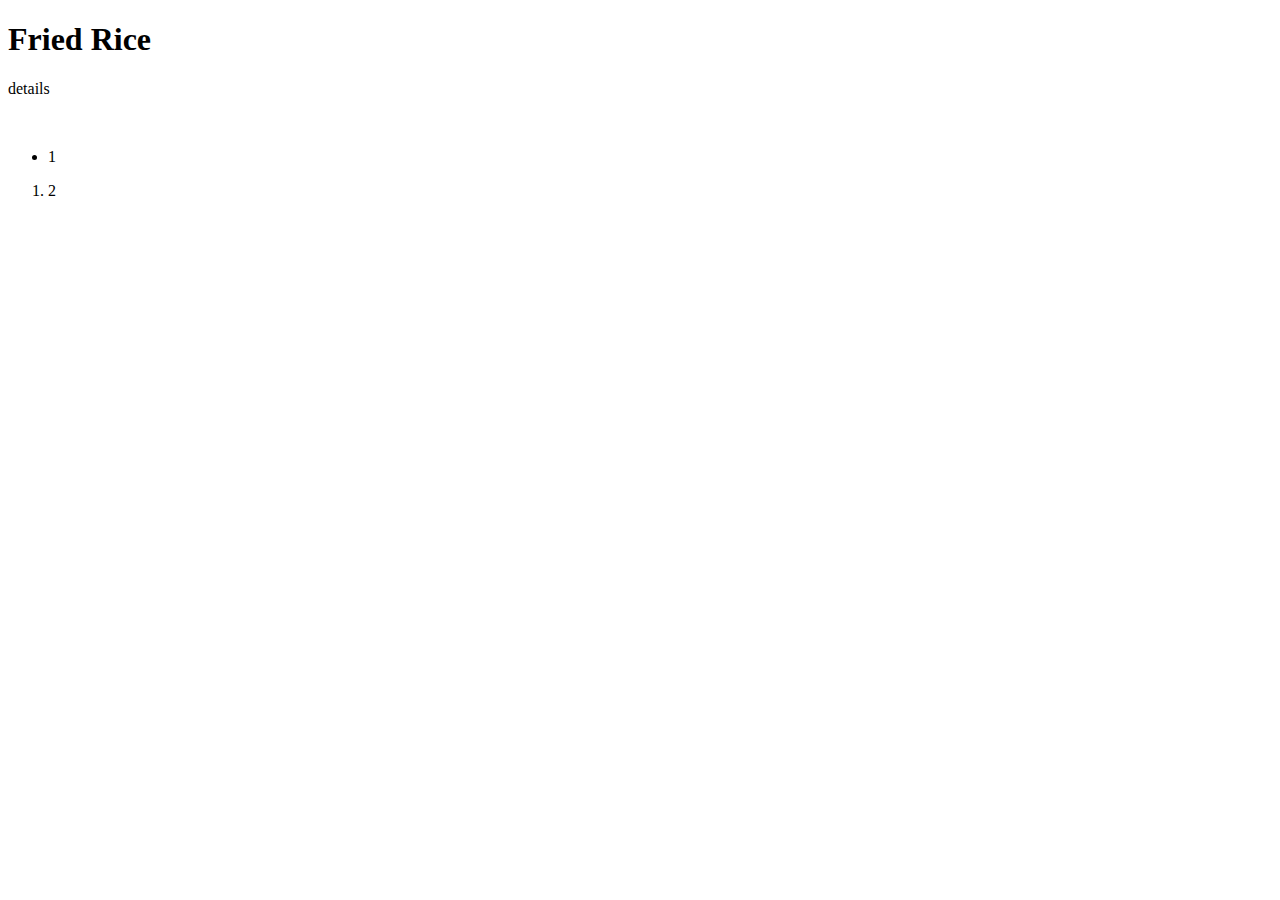
==== long.zhenni/recipes/index.html @ 94d87c86 "update readme" ====
<!doctype html>
<html lang="en">

<head>
	<title>Recipes</title>
</head>

<body>
	<h1>Fried Rice</h1>
	<p>details</p>
	<img src="" alt="">
	<ul>
		<li> 1</li>
	</ul>
	<ol>
		<li> 2</li>
	</ol>
</body>
</html>
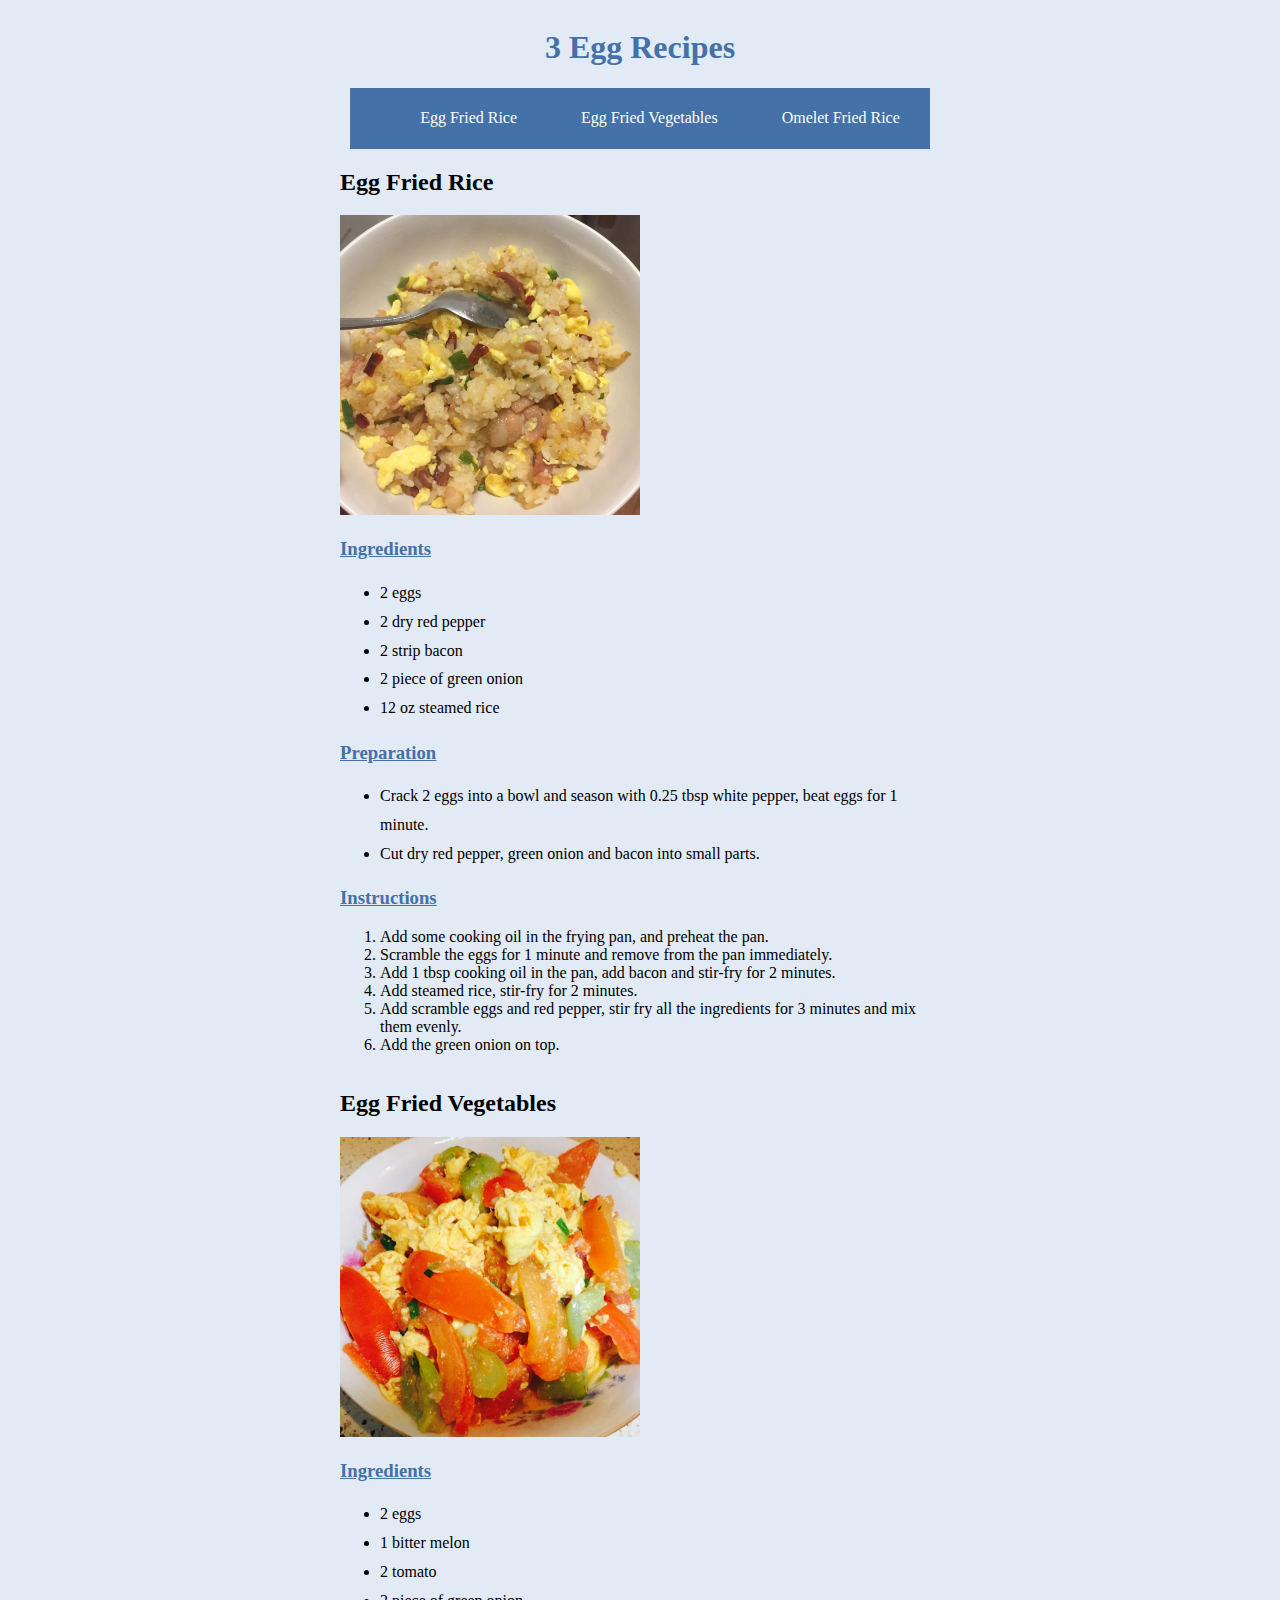
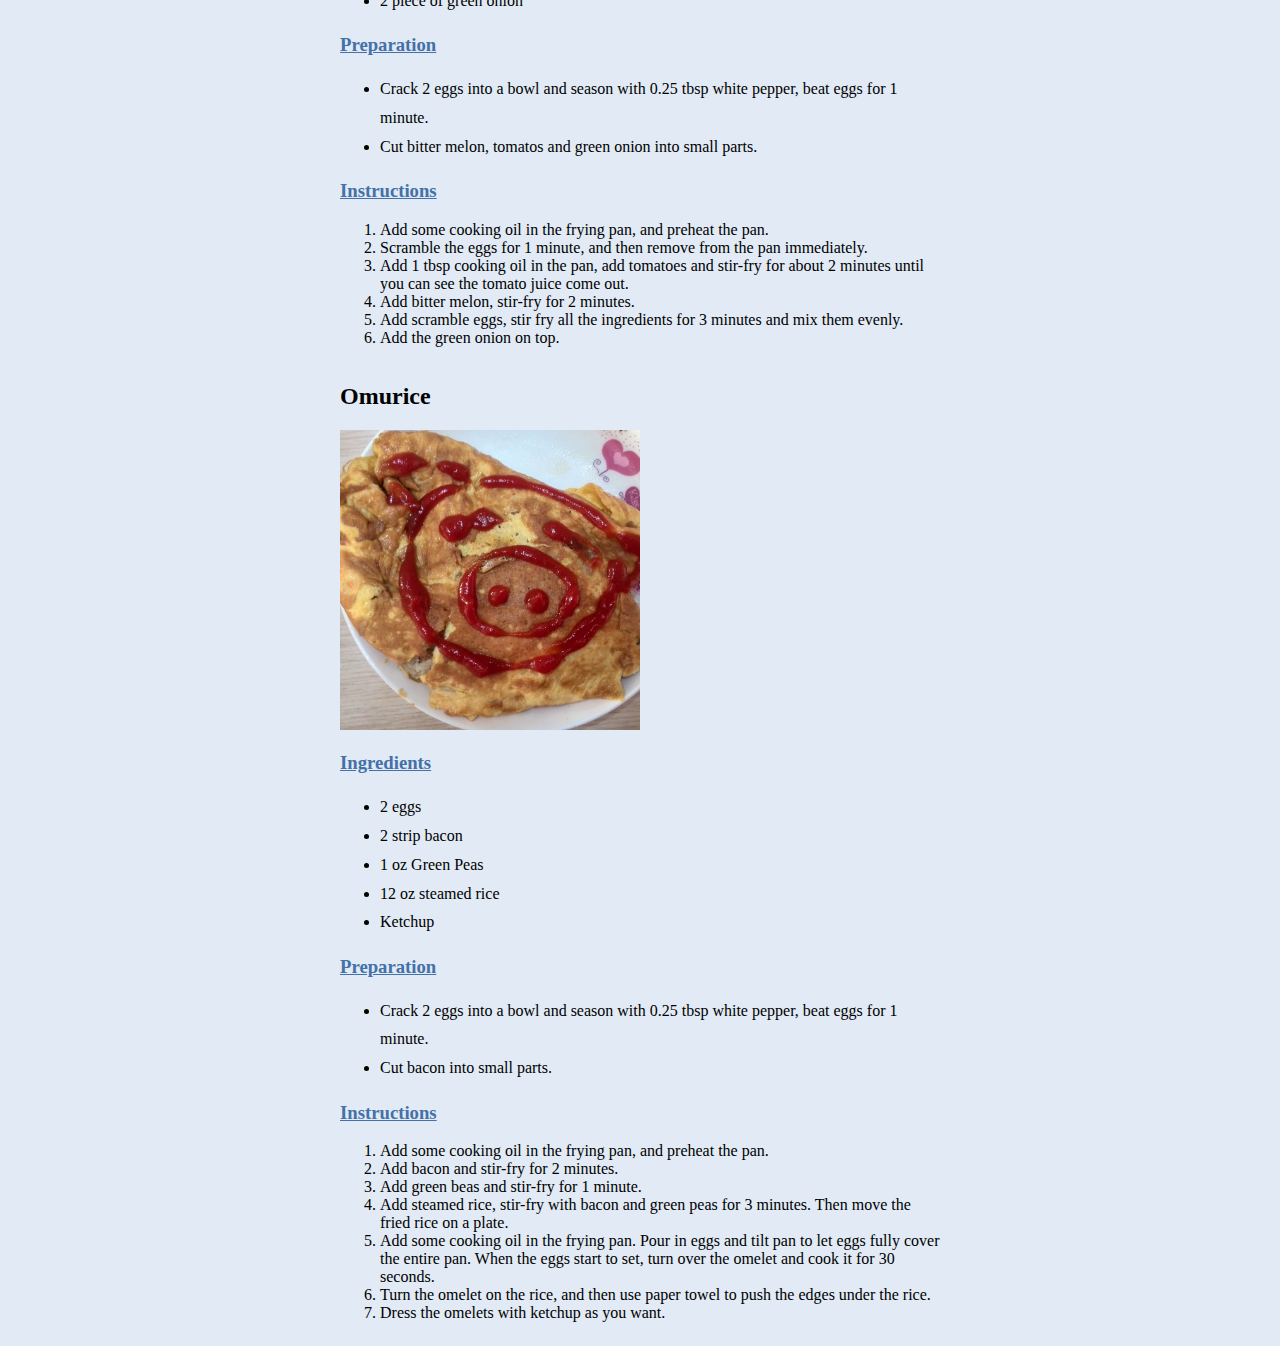
==== commit fbae61d7: "update" ====
--- a/long.zhenni/recipes/index.html
+++ b/long.zhenni/recipes/index.html
@@ -2,18 +2,159 @@
 <html lang="en">
 
 <head>
-	<title>Recipes</title>
+	<title>Egg Recipes</title>
+	<link rel="stylesheet" type="text/css" href="styles.css">
 </head>
 
 <body>
-	<h1>Fried Rice</h1>
-	<p>details</p>
-	<img src="" alt="">
-	<ul>
-		<li> 1</li>
-	</ul>
-	<ol>
-		<li> 2</li>
-	</ol>
+
+    <div class="header">
+        <h1>3 Egg Recipes</h1>
+
+    </div>
+
+    <nav>
+        <ul class="topnav">
+            <li><a href="#">Egg Fried Rice</a></li>
+            <li><a href="#">Egg Fried Vegetables</a></li>
+            <li><a href="#">Omelet Fried Rice</a></li>
+        </ul>
+    </nav>
+
+    <div class="friedrice">
+    	<h2>Egg Fried Rice</h2>
+    	<div class="1">
+    		<img  src="img/fried_rice.JPG" width="300" height="300" alt="Fried Rice">
+    	</div>
+        <h3>Ingredients</h3>
+        <ul class="ingredients">
+            <li>2 eggs</li>
+            <li>2 dry red pepper</li>
+            <li>2 strip bacon</li>
+            <li>2 piece of green onion</li>
+            <li>12 oz steamed rice</li>
+        </ul>
+
+        <h3>Preparation</h3>
+        <ul class="preparation">
+            <li>Crack 2 eggs into a bowl and season with 0.25 tbsp white pepper, beat eggs for 1 minute.</li>
+            <li>Cut dry red pepper, green onion and bacon into small parts.</li>
+        </ul>
+
+        <h3>Instructions</h3>
+        <ol class="instructions">
+            <li>
+                Add some cooking oil in the frying pan, and preheat the pan.
+            </li>
+            <li>
+                Scramble the eggs for 1 minute and remove from the pan immediately.
+            </li>
+            <li>
+                Add 1 tbsp cooking oil in the pan, add bacon and stir-fry for 2 minutes.
+            </li>
+            <li>
+                Add steamed rice, stir-fry for 2 minutes.
+            </li>
+            <li>
+                Add scramble eggs and red pepper, stir fry all the ingredients for 3 minutes and mix them evenly.
+            </li>
+            <li>
+                Add the green onion on top.
+            </li>
+
+        </ol>
+    </div>
+
+<div class="friedvegtables">
+	<h2>Egg Fried Vegetables</h2>
+	<div class="2">
+		<img  src="img/fried_egg_veg.JPG" width="300" height="300" alt="Egg Fried Vegetables">
+	</div>
+	<h3>Ingredients</h3>
+        <ul class="ingredients">
+            <li>2 eggs</li>
+            <li>1 bitter melon</li>
+            <li>2 tomato</li>
+            <li>2 piece of green onion</li>
+        </ul>
+
+        <h3>Preparation</h3>
+        <ul class="preparation">
+            <li>Crack 2 eggs into a bowl and season with 0.25 tbsp white pepper, beat eggs for 1 minute.</li>
+            <li>Cut bitter melon, tomatos and green onion into small parts.</li>
+        </ul>
+
+        <h3>Instructions</h3>
+        <ol class="instructions">
+            <li>
+                Add some cooking oil in the frying pan, and preheat the pan.
+            </li>
+            <li>
+                Scramble the eggs for 1 minute, and then remove from the pan immediately.
+            </li>
+            <li>
+                Add 1 tbsp cooking oil in the pan, add tomatoes and stir-fry for about 2 minutes until you can see the tomato juice come out.
+            </li> 
+            <li>
+                Add bitter melon, stir-fry for 2 minutes.
+            </li>
+            <li>
+                Add scramble eggs, stir fry all the ingredients for 3 minutes and mix them evenly.
+            </li>
+            <li>
+                Add the green onion on top.
+            </li>
+
+        </ol>
+</div>
+
+<div class="Omurice">
+	<h2>Omurice</h2>
+	<div class="3">
+		<img  src="img/omelet_rice.JPG" width="300" height="300" alt="Omurice">
+	</div>
+	<h3>Ingredients</h3>
+        <ul class="ingredients">
+            <li>2 eggs</li>
+            <li>2 strip bacon</li>
+            <li>1 oz Green Peas</li>
+            <li>12 oz steamed rice</li>
+            <li>Ketchup</li>
+        </ul>
+
+        <h3>Preparation</h3>
+        <ul class="preparation">
+            <li>Crack 2 eggs into a bowl and season with 0.25 tbsp white pepper, beat eggs for 1 minute.</li>
+            <li>Cut bacon into small parts.</li>
+        </ul>
+
+        <h3>Instructions</h3>
+        <ol class="instructions">
+            <li>
+                Add some cooking oil in the frying pan, and preheat the pan.
+            </li>
+            <li>
+                Add bacon and stir-fry for 2 minutes.
+            </li>
+            <li>
+                Add green beas and stir-fry for 1 minute.
+            </li> 
+            <li>
+                Add steamed rice, stir-fry with bacon and green peas for 3 minutes. Then move the fried rice on a plate.
+            </li>
+            <li>
+                Add some cooking oil in the frying pan. Pour in eggs and tilt pan to let eggs fully cover the entire pan. When the eggs start to set, turn over the omelet and cook it for 30 seconds.  
+            </li>
+            <li>
+                Turn the omelet on the rice, and then use paper towel to push the edges under the rice. 
+            </li>
+            <li>
+                Dress the omelets with ketchup as you want.
+            </li>
+
+        </ol>
+</div>
+
 </body>
+
 </html>--- a/long.zhenni/recipes/styles.css
+++ b/long.zhenni/recipes/styles.css
@@ -0,0 +1,65 @@
+body{
+    background-color:#E1EAF5;
+    font: #2F4C75;
+    display: flex;
+    flex-direction: column;
+    align-items: center;
+    justify-content: center;
+}
+
+.1{
+    text-align:center;
+}
+
+h1{
+    color: #4371A8;
+}
+
+h3{
+    color: #4371A8;
+    text-decoration: underline;
+}
+
+h4{
+    line-height: 0.1;
+}
+
+.header {
+    display: flex;
+    flex-direction: column;
+    align-items: center;
+    justify-content: center;
+}
+
+nav{
+    background-color: #4371A8;
+}
+
+.topnav li{
+    list-style: none;
+    display: inline;  
+}
+
+.topnav a{
+    text-decoration: none;
+    color: white;
+    padding: 14px 30px;
+}
+
+.Omurice{
+    width: 600px;
+}
+
+.friedvegtables{
+    width: 600px;
+}
+
+.friedrice{
+    width: 600px;
+}
+
+
+ul{
+    line-height: 1.8;
+}
+
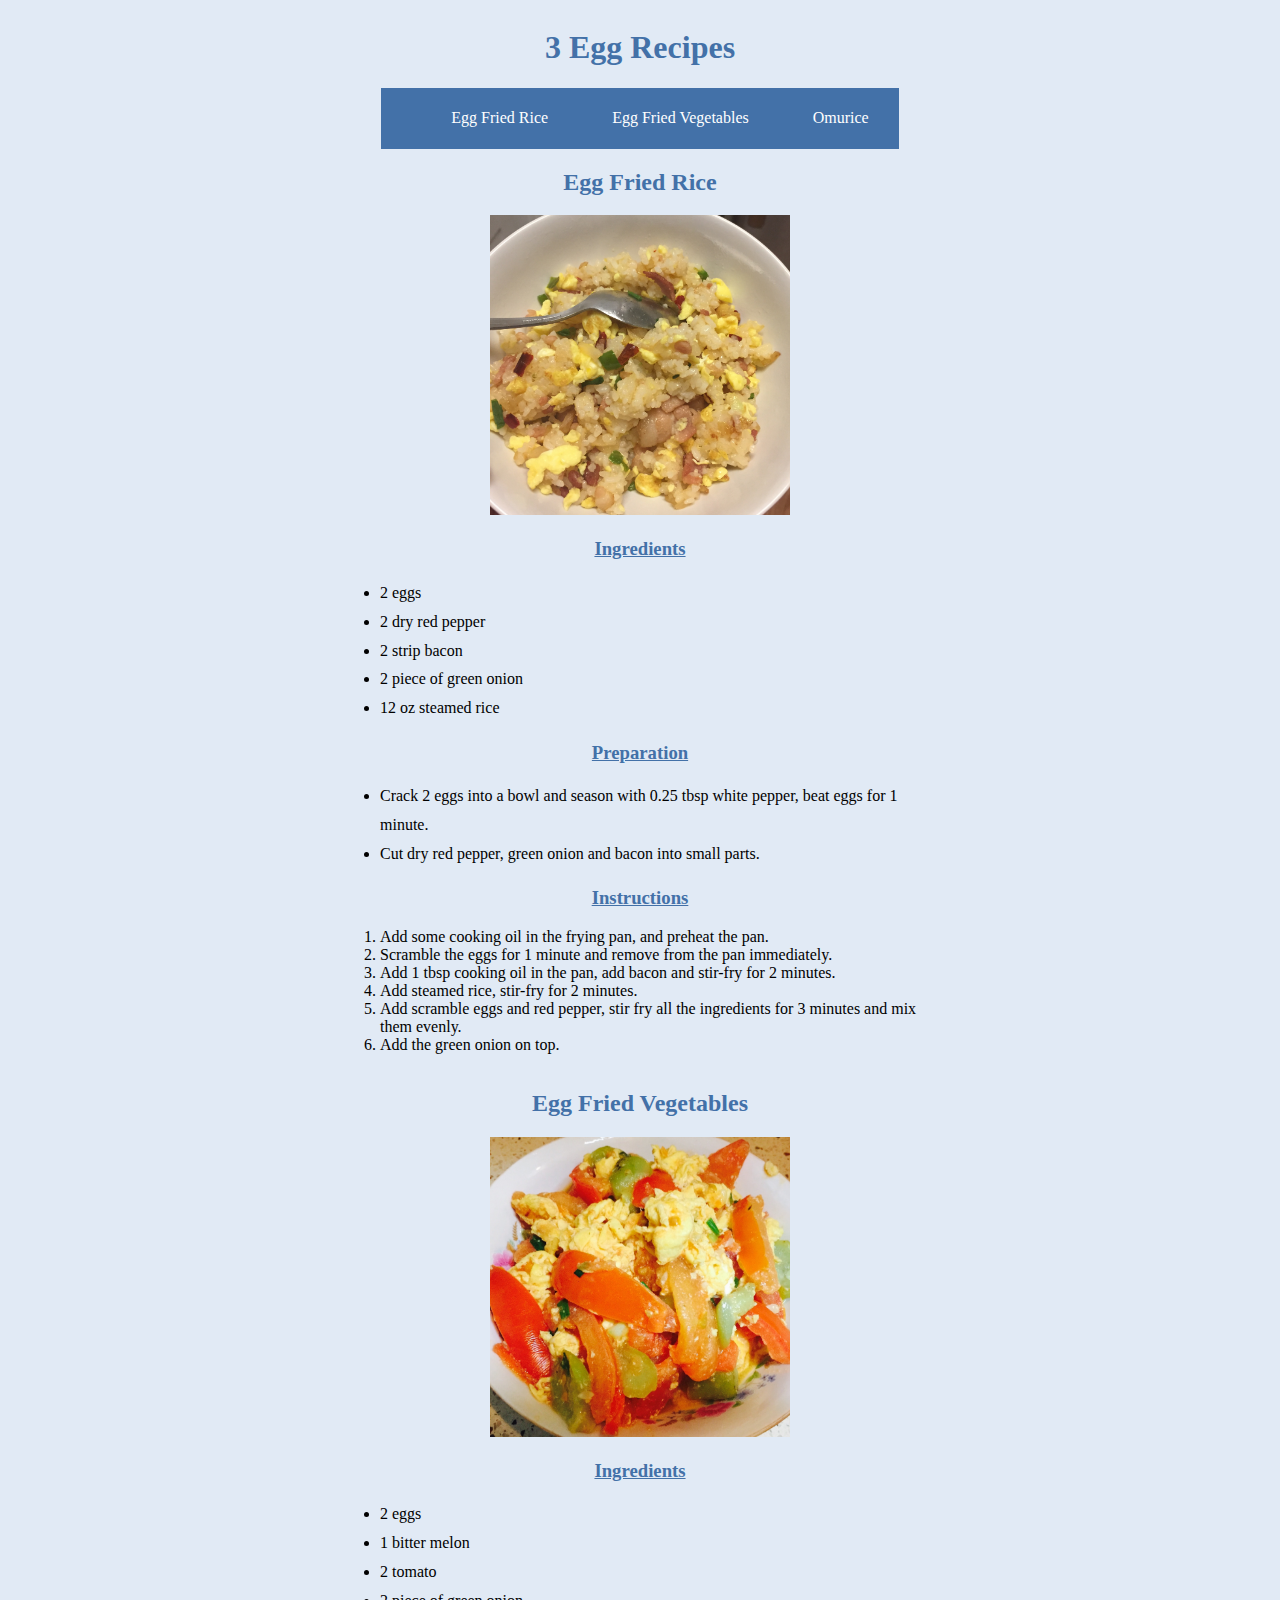
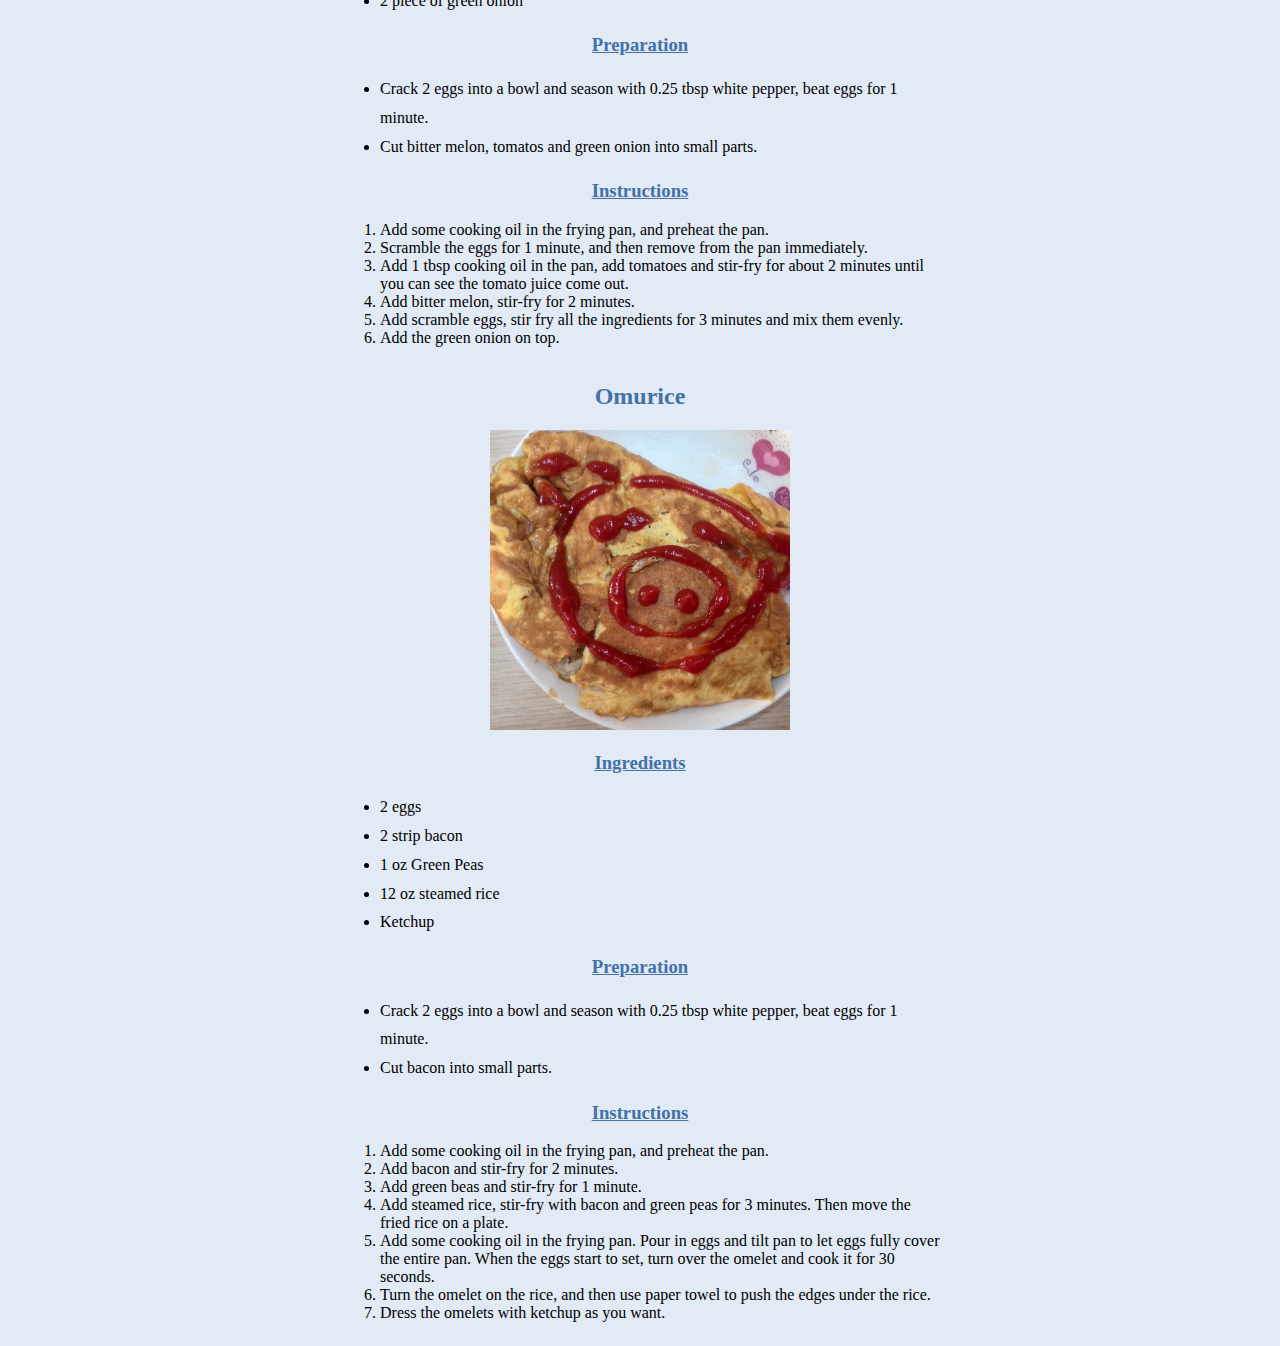
==== commit b049e8b8: "update" ====
--- a/long.zhenni/recipes/index.html
+++ b/long.zhenni/recipes/index.html
@@ -15,15 +15,15 @@
 
     <nav>
         <ul class="topnav">
-            <li><a href="#">Egg Fried Rice</a></li>
-            <li><a href="#">Egg Fried Vegetables</a></li>
-            <li><a href="#">Omelet Fried Rice</a></li>
+            <li><a href="#friedrice">Egg Fried Rice</a></li>
+            <li><a href="#friedvegtables">Egg Fried Vegetables</a></li>
+            <li><a href="#Omurice">Omurice</a></li>
         </ul>
     </nav>
 
-    <div class="friedrice">
+    <div id="friedrice" class="friedrice">
     	<h2>Egg Fried Rice</h2>
-    	<div class="1">
+    	<div class="image_rice">
     		<img  src="img/fried_rice.JPG" width="300" height="300" alt="Fried Rice">
     	</div>
         <h3>Ingredients</h3>
@@ -65,9 +65,9 @@
         </ol>
     </div>
 
-<div class="friedvegtables">
+<div id="friedvegtables" class="friedvegtables">
 	<h2>Egg Fried Vegetables</h2>
-	<div class="2">
+	<div class="image_veg">
 		<img  src="img/fried_egg_veg.JPG" width="300" height="300" alt="Egg Fried Vegetables">
 	</div>
 	<h3>Ingredients</h3>
@@ -108,9 +108,9 @@
         </ol>
 </div>
 
-<div class="Omurice">
+<div id="Omurice" class="Omurice">
 	<h2>Omurice</h2>
-	<div class="3">
+	<div class="image_omelet">
 		<img  src="img/omelet_rice.JPG" width="300" height="300" alt="Omurice">
 	</div>
 	<h3>Ingredients</h3>
--- a/long.zhenni/recipes/styles.css
+++ b/long.zhenni/recipes/styles.css
@@ -7,22 +7,38 @@
     justify-content: center;
 }
 
-.1{
-    text-align:center;
+.image_rice {
+    text-align: center;
+   
 }
+
+.image_omelet {
+    text-align: center;
+}
+
+
+.image_veg {
+    text-align: center;
+}
+
 
 h1{
     color: #4371A8;
+
+}
+
+h2 {
+  color: #4371A8;  
+   text-align: center;
 }
 
 h3{
     color: #4371A8;
     text-decoration: underline;
+     text-align: center;
 }
 
-h4{
-    line-height: 0.1;
-}
+
 
 .header {
     display: flex;
